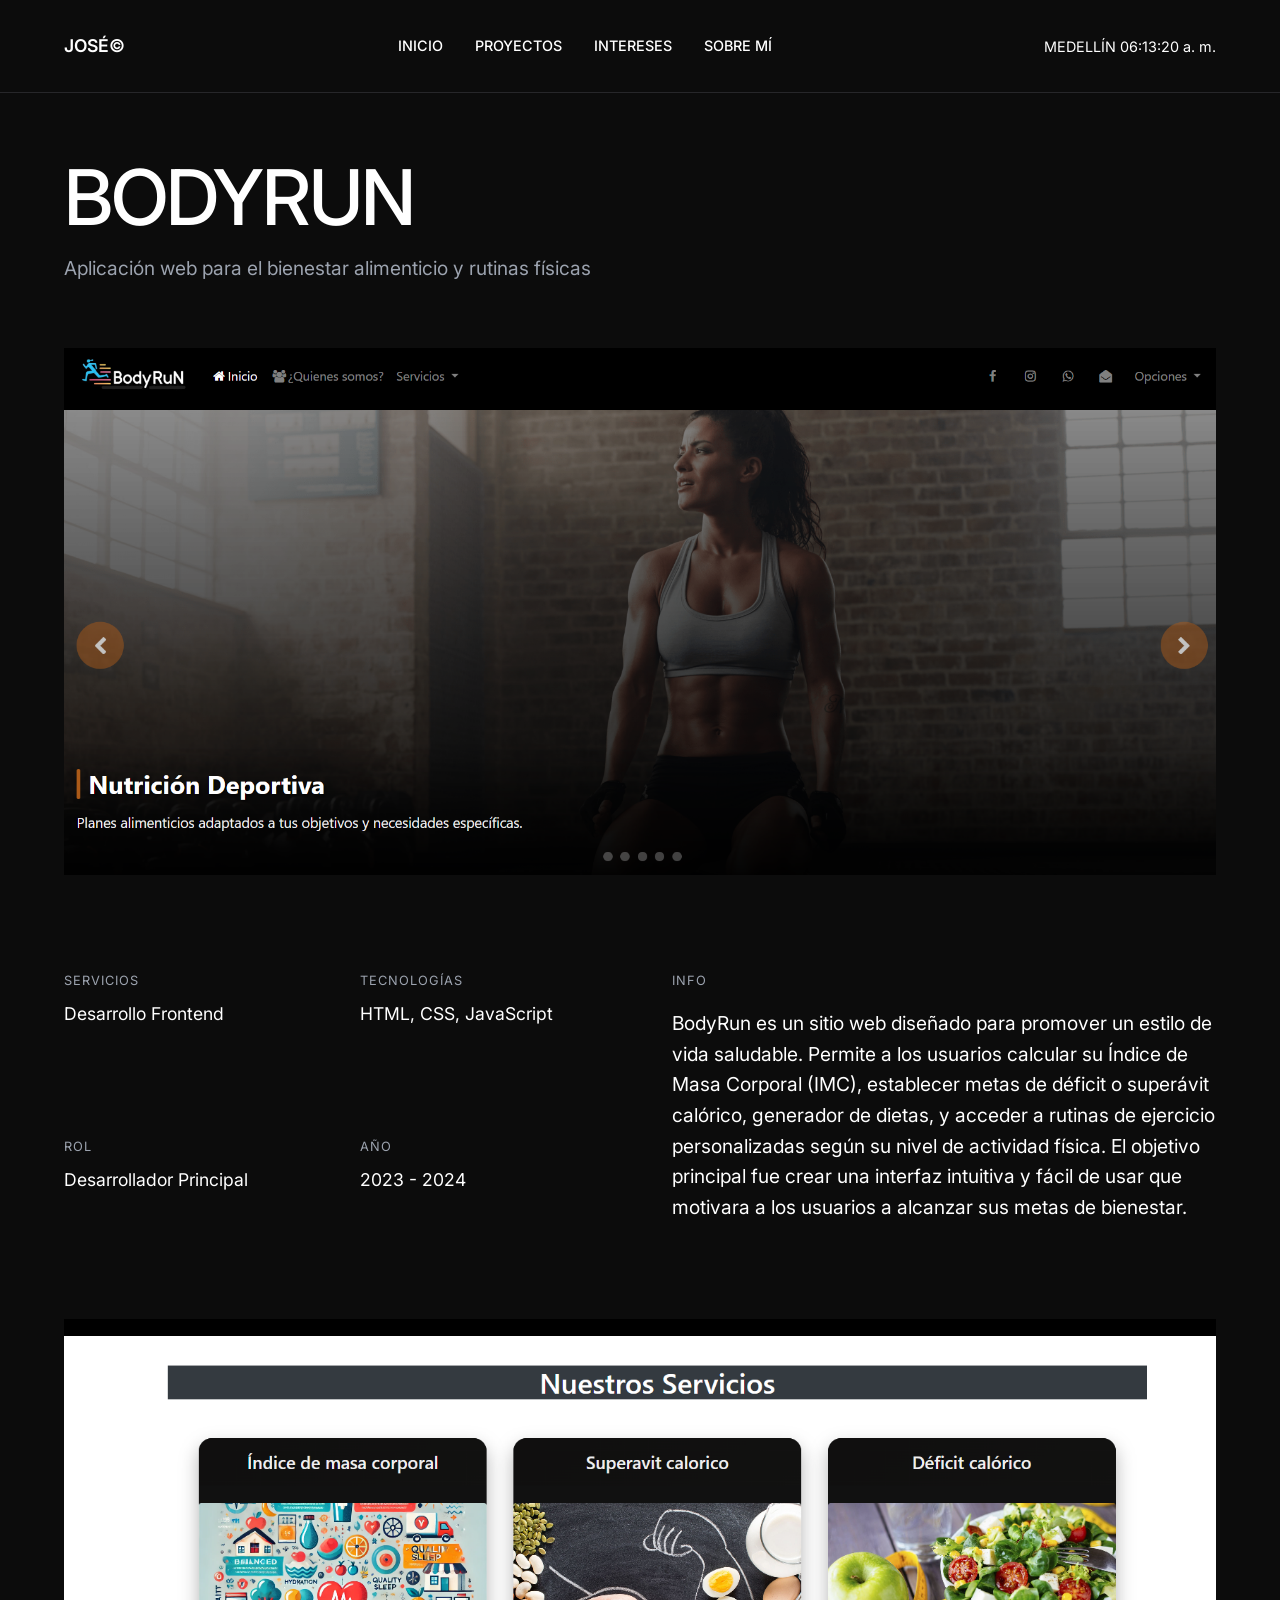
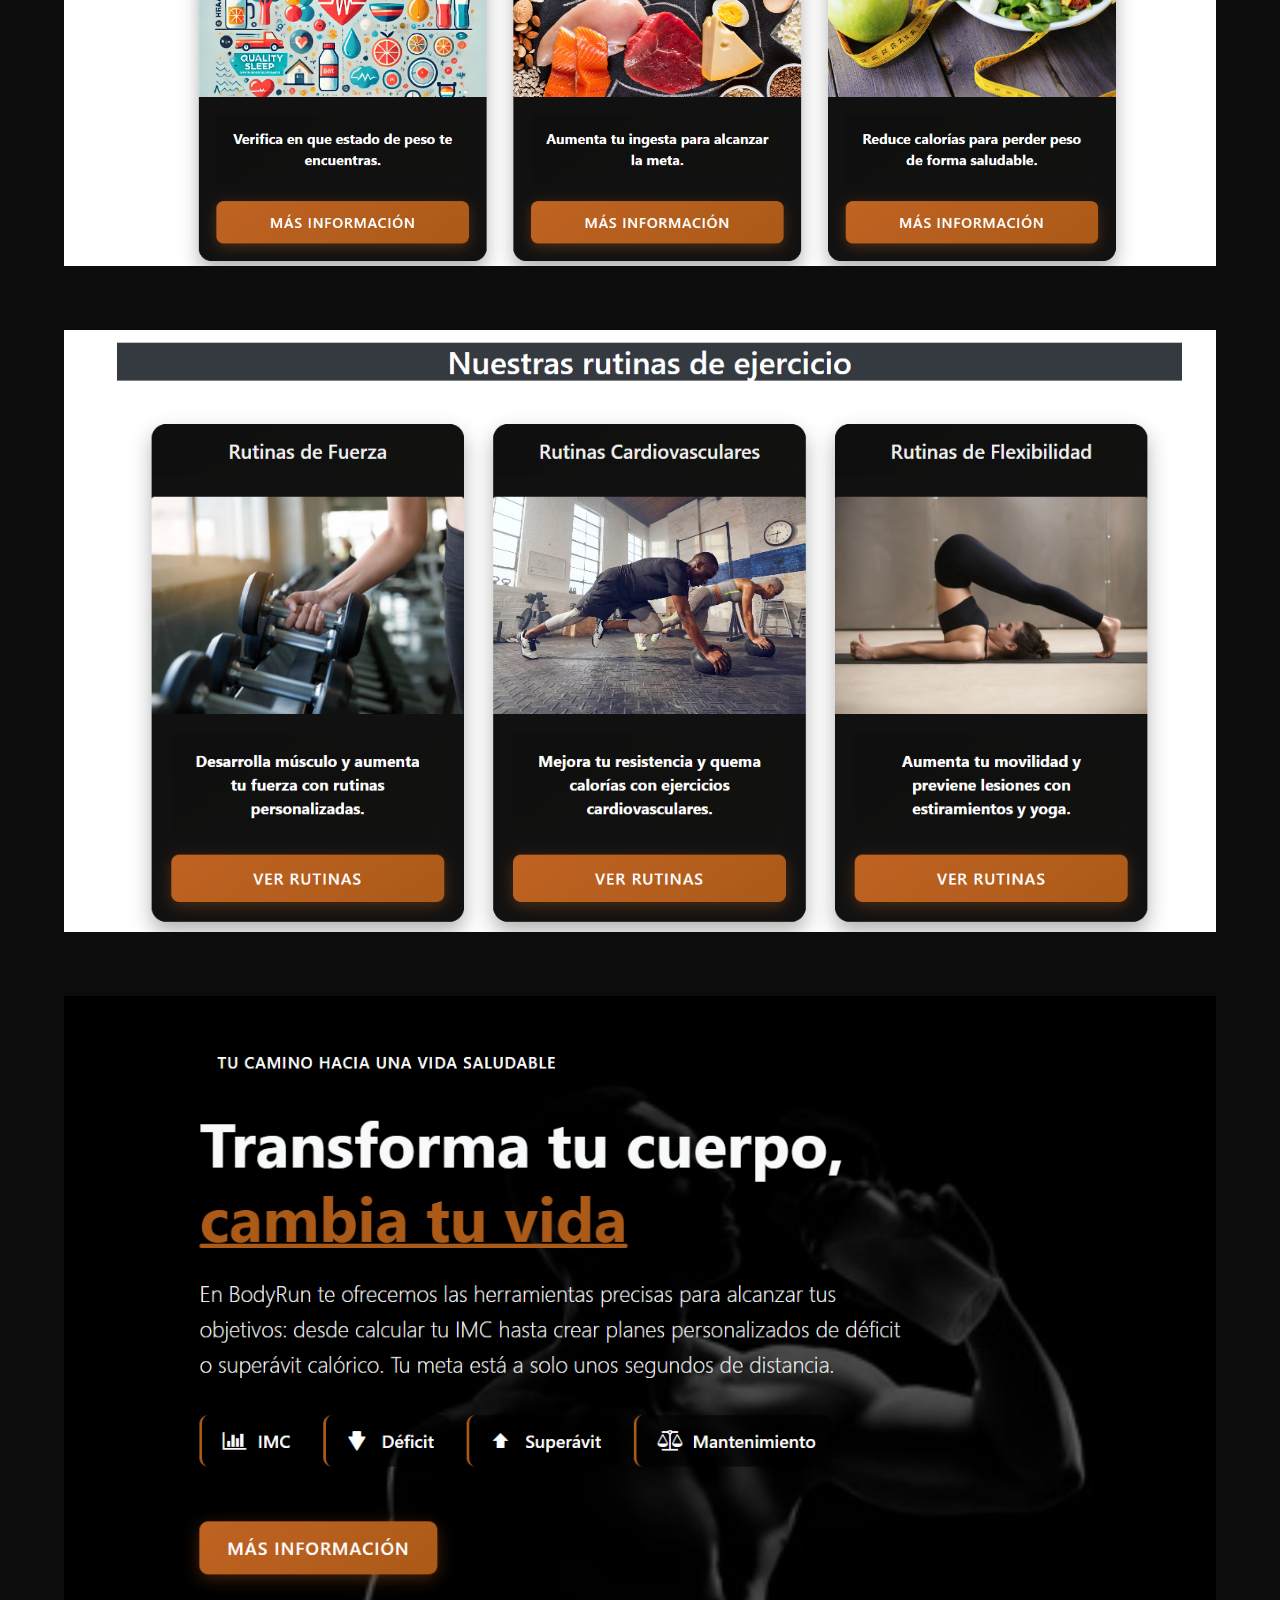
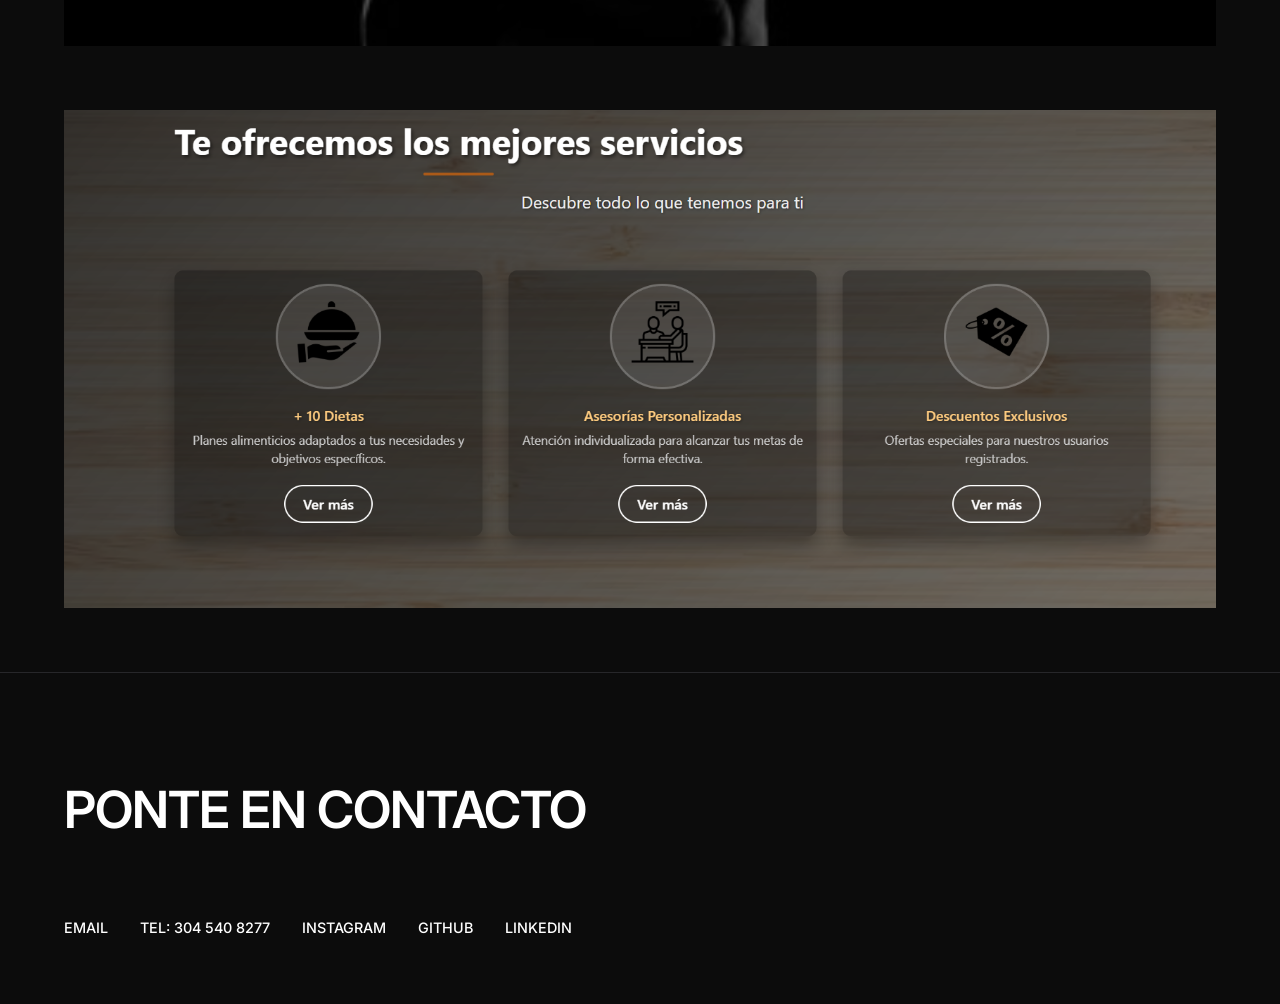
==== bodyrun.html @ 262fb6e4 "Add files via upload" ====
<!DOCTYPE html>
<html lang="es">

<head>
    <meta charset="UTF-8">
    <meta name="viewport" content="width=device-width, initial-scale=1.0">
    <title>BODYRUN | José Alejandro Ortega</title>
    <meta name="description" content="Detalles del proyecto BodyRun">
    <link rel="stylesheet" href="style.css">
    <link rel="preconnect" href="https://fonts.googleapis.com">
    <link rel="preconnect" href="https://fonts.gstatic.com" crossorigin>
    <link href="https://fonts.googleapis.com/css2?family=Inter:wght@300;400;500;600;700&display=swap" rel="stylesheet">
</head>

<body>

    <!-- Navegación -->
    <nav class="navbar">
        <div class="nav-brand"><a href="index.html" style="color:white; text-decoration:none;">JOSÉ©</a></div>
        <ul class="nav-links">
            <li><a href="index.html#home">INICIO</a></li>
            <li><a href="index.html#works">PROYECTOS</a></li>
            <li><a href="index.html#services">INTERESES</a></li>
            <li><a href="index.html#about">SOBRE MÍ</a></li>
        </ul>
        <div class="nav-time" id="local-time">--:--:--</div>
    </nav>

    <!-- Sección Hero del Proyecto -->
    <section class="project-hero reveal">
        <h1 class="project-title">BODYRUN</h1>
        <p class="project-subtitle">Aplicación web para el bienestar alimenticio y rutinas físicas</p>
        <div class="project-hero-image">
            <img src="img/imagen_BodyRun_Interfaz1.png" alt="BodyRun Interfaz Principal">
        </div>
    </section>

    <!-- Detalles del Proyecto -->
    <section class="project-details reveal">
        <div class="project-meta">
            <div class="meta-item">
                <span class="meta-label">Servicios</span>
                <span class="meta-value">Desarrollo Frontend</span>
            </div>
            <div class="meta-item">
                <span class="meta-label">Tecnologías</span>
                <span class="meta-value">HTML, CSS, JavaScript</span>
            </div>
            <div class="meta-item">
                <span class="meta-label">Rol</span>
                <span class="meta-value">Desarrollador Principal</span>
            </div>
            <div class="meta-item">
                <span class="meta-label">Año</span>
                <span class="meta-value">2023 - 2024</span>
            </div>
        </div>

        <div class="project-info">
            <span class="info-label">INFO</span>
            <p>BodyRun es un sitio web diseñado para promover un estilo de vida saludable. Permite a los usuarios
                calcular su Índice de Masa Corporal (IMC), establecer metas de déficit o superávit calórico, generador
                de dietas, y acceder a rutinas de ejercicio personalizadas según su nivel de actividad física. El
                objetivo principal fue crear una interfaz intuitiva y fácil de usar que motivara a los usuarios a
                alcanzar sus metas de bienestar.</p>
        </div>
    </section>

    <!-- Galería de Interfaces -->
    <section class="project-gallery reveal">
        <div class="gallery-grid">
            <img src="img/imagen_BodyRun_Interfaz2.png" alt="BodyRun Interfaz 2" loading="lazy">
            <img src="img/imagen_BodyRun_Interfaz3.png" alt="BodyRun Interfaz 3" loading="lazy">
            <img src="img/imagen_BodyRun_Interfaz4.png" alt="BodyRun Interfaz 4" loading="lazy">
            <img src="img/imagen_BodyRun_Interfaz5.png" alt="BodyRun Interfaz 5" loading="lazy">
        </div>
    </section>

    <footer class="footer reveal">
        <h2 class="footer-title">PONTE EN CONTACTO</h2>
        <ul class="footer-links">
            <li><a href="mailto:josealejandro16102005@gmail.com">EMAIL</a></li>
            <li><a href="tel:+573045408277">TEL: 304 540 8277</a></li>
            <li><a href="https://instagram.com/jsa___01" target="_blank">INSTAGRAM</a></li>
            <li><a href="https://github.com/" target="_blank">GITHUB</a></li>
            <li><a href="https://linkedin.com/" target="_blank">LINKEDIN</a></li>
        </ul>
    </footer>

    <script src="script.js"></script>
</body>

</html>
---- style.css ----
:root {
    --bg-color: #0c0c0c;
    --text-main: #ffffff;
    --text-muted: #9ca3af;
    --border-color: #27272a;
    --card-bg: #111111;
    --font-main: 'Inter', sans-serif;
}

* {
    margin: 0;
    padding: 0;
    box-sizing: border-box;
}

html {
    scroll-behavior: smooth;
    background-color: var(--bg-color);
    color: var(--text-main);
    font-family: var(--font-main);
}

body {
    overflow-x: hidden;
    line-height: 1.6;
}

/* Preloader */
.preloader {
    position: fixed;
    top: 0; left: 0; width: 100%; height: 100%;
    background: var(--bg-color);
    display: flex;
    justify-content: center;
    align-items: center;
    z-index: 9999;
    transition: opacity 0.5s ease;
}
.loader {
    font-size: 2rem;
    font-weight: 600;
    letter-spacing: 2px;
    animation: pulse 1.5s infinite;
}
@keyframes pulse {
    0%, 100% { opacity: 1; }
    50% { opacity: 0.5; }
}
.preloader.hidden {
    opacity: 0;
    pointer-events: none;
}

/* Navbar */
.navbar {
    display: flex;
    justify-content: space-between;
    align-items: center;
    padding: 2rem 4rem;
    position: fixed;
    width: 100%;
    top: 0;
    z-index: 100;
    background-color: var(--bg-color);
    border-bottom: 1px solid var(--border-color); /* Línea sutil para separar del contenido */
}
.nav-brand {
    font-weight: 600;
    font-size: 1.1rem;
}
.nav-links {
    list-style: none;
    display: flex;
    gap: 2rem;
}
.nav-links a {
    color: var(--text-main);
    text-decoration: none;
    font-size: 0.9rem;
    font-weight: 500;
    text-transform: uppercase;
    transition: opacity 0.3s;
}
.nav-links a:hover {
    opacity: 0.6;
}
.nav-time {
    font-size: 0.9rem;
}

/* Hero Section */
.hero {
    height: 100vh;
    display: flex;
    justify-content: center;
    align-items: center;
    position: relative;
    /* Para el efecto overlap, el fondo debe ser transparente y el z-index bajo */
    z-index: 0;
}
.hero-content {
    text-align: center;
    position: fixed; /* Se queda fijo mientras hacemos scroll */
    top: 50%;
    left: 50%;
    transform: translate(-50%, -50%);
    width: 100%;
    z-index: 0;
}
.hero-title {
    font-size: 8vw;
    font-weight: 700;
    line-height: 1.1;
    letter-spacing: -2px;
    cursor: default;
    user-select: none; /* No se puede seleccionar */
    -webkit-user-select: none;
    transition: filter 0.1s ease-out, opacity 0.1s ease-out; /* Suavizar el blur */
}
.hero-subtitle {
    margin-top: 1rem;
    font-size: 1rem;
    letter-spacing: 2px;
    color: var(--text-muted);
    user-select: none; /* No se puede seleccionar */
    -webkit-user-select: none;
    transition: filter 0.1s ease-out, opacity 0.1s ease-out;
}

/* Mouse Trail Images */
#trail-container {
    position: fixed;
    top: 0;
    left: 0;
    width: 100%;
    height: 100%;
    pointer-events: none;
    z-index: 1;
}
.trail-img {
    position: absolute;
    width: 250px;
    height: 300px;
    object-fit: cover;
    transform: translate(-50%, -50%);
    opacity: 0;
    /* Las transiciones ahora se controlan desde script.js para que la entrada y salida tengan velocidades diferentes */
}

/* General Section */
.section {
    padding: 6rem 4rem;
    background-color: var(--bg-color); /* Fondo sólido para tapar el hero */
    position: relative;
    z-index: 2; /* Sobre el hero fijo */
}
.section-header {
    display: flex;
    justify-content: space-between;
    align-items: center;
    margin-bottom: 4rem;
    border-bottom: 1px solid var(--border-color);
    padding-bottom: 1rem;
}
.section-header h2 {
    font-size: 3rem;
    font-weight: 600;
    letter-spacing: -1px;
}
.see-all {
    color: var(--text-main);
    text-decoration: none;
    font-size: 0.9rem;
    border-bottom: 1px solid var(--text-main);
    padding-bottom: 2px;
}

/* Works Grid */
.works-grid {
    display: grid;
    grid-template-columns: repeat(auto-fit, minmax(400px, 1fr));
    gap: 3rem;
}
.work-card {
    cursor: pointer;
    text-decoration: none;
    color: inherit;
    display: block;
}
.work-image {
    width: 100%;
    height: 600px;
    overflow: hidden;
    margin-bottom: 1.5rem;
    background-color: var(--card-bg);
}
.work-image img {
    width: 100%;
    height: 100%;
    object-fit: cover;
    transition: transform 0.6s ease;
}
.work-card:hover .work-image img {
    transform: scale(1.05);
}
.work-info h3 {
    font-size: 1.5rem;
    font-weight: 600;
    margin-bottom: 0.5rem;
}
.work-info p {
    color: var(--text-muted);
    font-size: 1rem;
}

/* Services Grid */
.services-grid {
    display: grid;
    grid-template-columns: repeat(3, 1fr);
    gap: 2px;
    background-color: var(--border-color);
    border: 1px solid var(--border-color);
}
.service-card {
    position: relative;
    height: 600px;
    background-color: var(--card-bg);
    overflow: hidden;
    cursor: pointer;
}
.service-bg {
    position: absolute;
    top: 0; left: 0; width: 100%; height: 100%;
    object-fit: cover;
    opacity: 0.4;
    transition: opacity 0.5s ease, transform 0.5s ease;
}
.service-placeholder {
    position: absolute;
    top: 0; left: 0; width: 100%; height: 100%;
    background-color: #1a1a1a;
}
.service-card:hover .service-bg {
    opacity: 0.1;
    transform: scale(1.05);
}
.service-content {
    position: relative;
    z-index: 2;
    padding: 3rem;
    height: 100%;
    display: flex;
    flex-direction: column;
}
.service-header {
    display: flex;
    justify-content: space-between;
    align-items: center;
}
.service-header h3 {
    font-size: 1.5rem;
    font-weight: 500;
}
.icon {
    font-size: 1.5rem;
    font-weight: 300;
    transition: transform 0.3s ease;
}
.service-desc {
    margin-top: auto;
    font-size: 1.1rem;
    line-height: 1.5;
    opacity: 0;
    transform: translateY(20px);
    transition: opacity 0.4s ease, transform 0.4s ease;
}
.service-card:hover .service-desc {
    opacity: 1;
    transform: translateY(0);
}
.service-card:hover .icon {
    transform: rotate(45deg);
}

/* About Section */
.about-grid {
    display: grid;
    grid-template-columns: 2fr 1fr;
    gap: 4rem;
}
.about-title {
    font-size: 3rem;
    font-weight: 600;
    margin-bottom: 4rem;
}
.about-row {
    display: flex;
    margin-bottom: 3rem;
    border-top: 1px solid var(--border-color);
    padding-top: 1.5rem;
}
.about-label {
    flex: 0 0 200px;
    color: var(--text-muted);
    font-size: 0.9rem;
    text-transform: uppercase;
}
.about-desc {
    flex: 1;
    font-size: 1.2rem;
    max-width: 600px;
}
.about-image {
    display: flex;
    justify-content: flex-end;
    align-items: flex-start;
}
.about-image img {
    width: 100%;
    max-width: 400px;
    height: auto;
    filter: grayscale(100%);
    object-fit: cover;
}

/* Footer / Get in Touch */
.footer {
    padding: 6rem 4rem 4rem 4rem;
    background-color: var(--bg-color);
    position: relative;
    z-index: 2;
    border-top: 1px solid var(--border-color);
}
.footer-title {
    font-size: 4vw;
    font-weight: 600;
    margin-bottom: 4rem;
    letter-spacing: -1px;
}
.footer-links {
    display: flex;
    gap: 2rem;
    list-style: none;
}
.footer-links a {
    color: var(--text-main);
    text-decoration: none;
    font-size: 0.9rem;
    font-weight: 500;
    text-transform: uppercase;
    transition: opacity 0.3s;
}
.footer-links a:hover {
    opacity: 0.6;
}

/* Animaciones Scroll Reveal */
.reveal {
    opacity: 0;
    transform: translateY(40px);
    transition: opacity 0.8s cubic-bezier(0.5, 0, 0, 1), transform 0.8s cubic-bezier(0.5, 0, 0, 1);
}
.reveal.visible {
    opacity: 1;
    transform: translateY(0);
}

/* --- Project Detail Pages --- */
.project-hero {
    padding: 10rem 4rem 2rem 4rem;
    background-color: var(--bg-color);
    position: relative;
    z-index: 2;
}
.project-title {
    font-size: 6vw;
    font-weight: 500;
    margin-bottom: 1rem;
    line-height: 1;
    letter-spacing: -2px;
}
.project-subtitle {
    color: var(--text-muted);
    font-size: 1.2rem;
    margin-bottom: 4rem;
}
.project-hero-image {
    width: 100%;
    background: var(--bg-color);
}
.project-hero-image img {
    width: 100%;
    height: auto;
    display: block;
}
.project-details {
    padding: 4rem;
    display: grid;
    grid-template-columns: 1fr 1fr;
    gap: 4rem;
    background-color: var(--bg-color);
    position: relative;
    z-index: 2;
}
.project-meta {
    display: grid;
    grid-template-columns: 1fr 1fr;
    gap: 3rem;
}
.meta-item .meta-label {
    display: block;
    color: var(--text-muted);
    font-size: 0.8rem;
    text-transform: uppercase;
    margin-bottom: 0.5rem;
    letter-spacing: 1px;
}
.meta-item .meta-value {
    font-size: 1.1rem;
    font-weight: 400;
}
.project-info .info-label {
    display: block;
    color: var(--text-muted);
    font-size: 0.8rem;
    text-transform: uppercase;
    margin-bottom: 1rem;
    letter-spacing: 1px;
}
.project-info p {
    font-size: 1.2rem;
    line-height: 1.6;
    margin-bottom: 2rem;
}
.project-link {
    color: var(--text-main);
    text-decoration: none;
    border-bottom: 1px solid var(--text-main);
    padding-bottom: 2px;
    font-size: 1rem;
}

/* Responsive */
@media (max-width: 1024px) {
    .works-grid {
        grid-template-columns: 1fr;
    }
    .services-grid {
        grid-template-columns: 1fr;
    }
    .about-grid {
        grid-template-columns: 1fr;
    }
    .about-row {
        flex-direction: column;
    }
    .about-label {
        margin-bottom: 1rem;
    }
}

@media (max-width: 768px) {
    .navbar {
        padding: 1.5rem 2rem;
        flex-wrap: wrap;
    }
    .nav-links {
        display: none; /* Can be changed to a hamburger menu later */
    }
    .hero-title {
        font-size: 12vw;
    }
    .section {
        padding: 4rem 2rem;
    }
    .work-image {
        height: 400px;
    }
    .project-details {
        grid-template-columns: 1fr;
    }
}

/* Galería de imágenes del proyecto */
.project-gallery {
    padding: 0 4rem 4rem 4rem;
    background-color: var(--bg-color);
    position: relative;
    z-index: 2;
}
.gallery-grid {
    display: flex;
    flex-direction: column;
    gap: 4rem;
}
.gallery-grid img {
    width: 100%;
    height: auto;
    display: block;
}
@media (max-width: 768px) {
    /* No se requiere cambio para mobile ya que es columna por defecto */
}
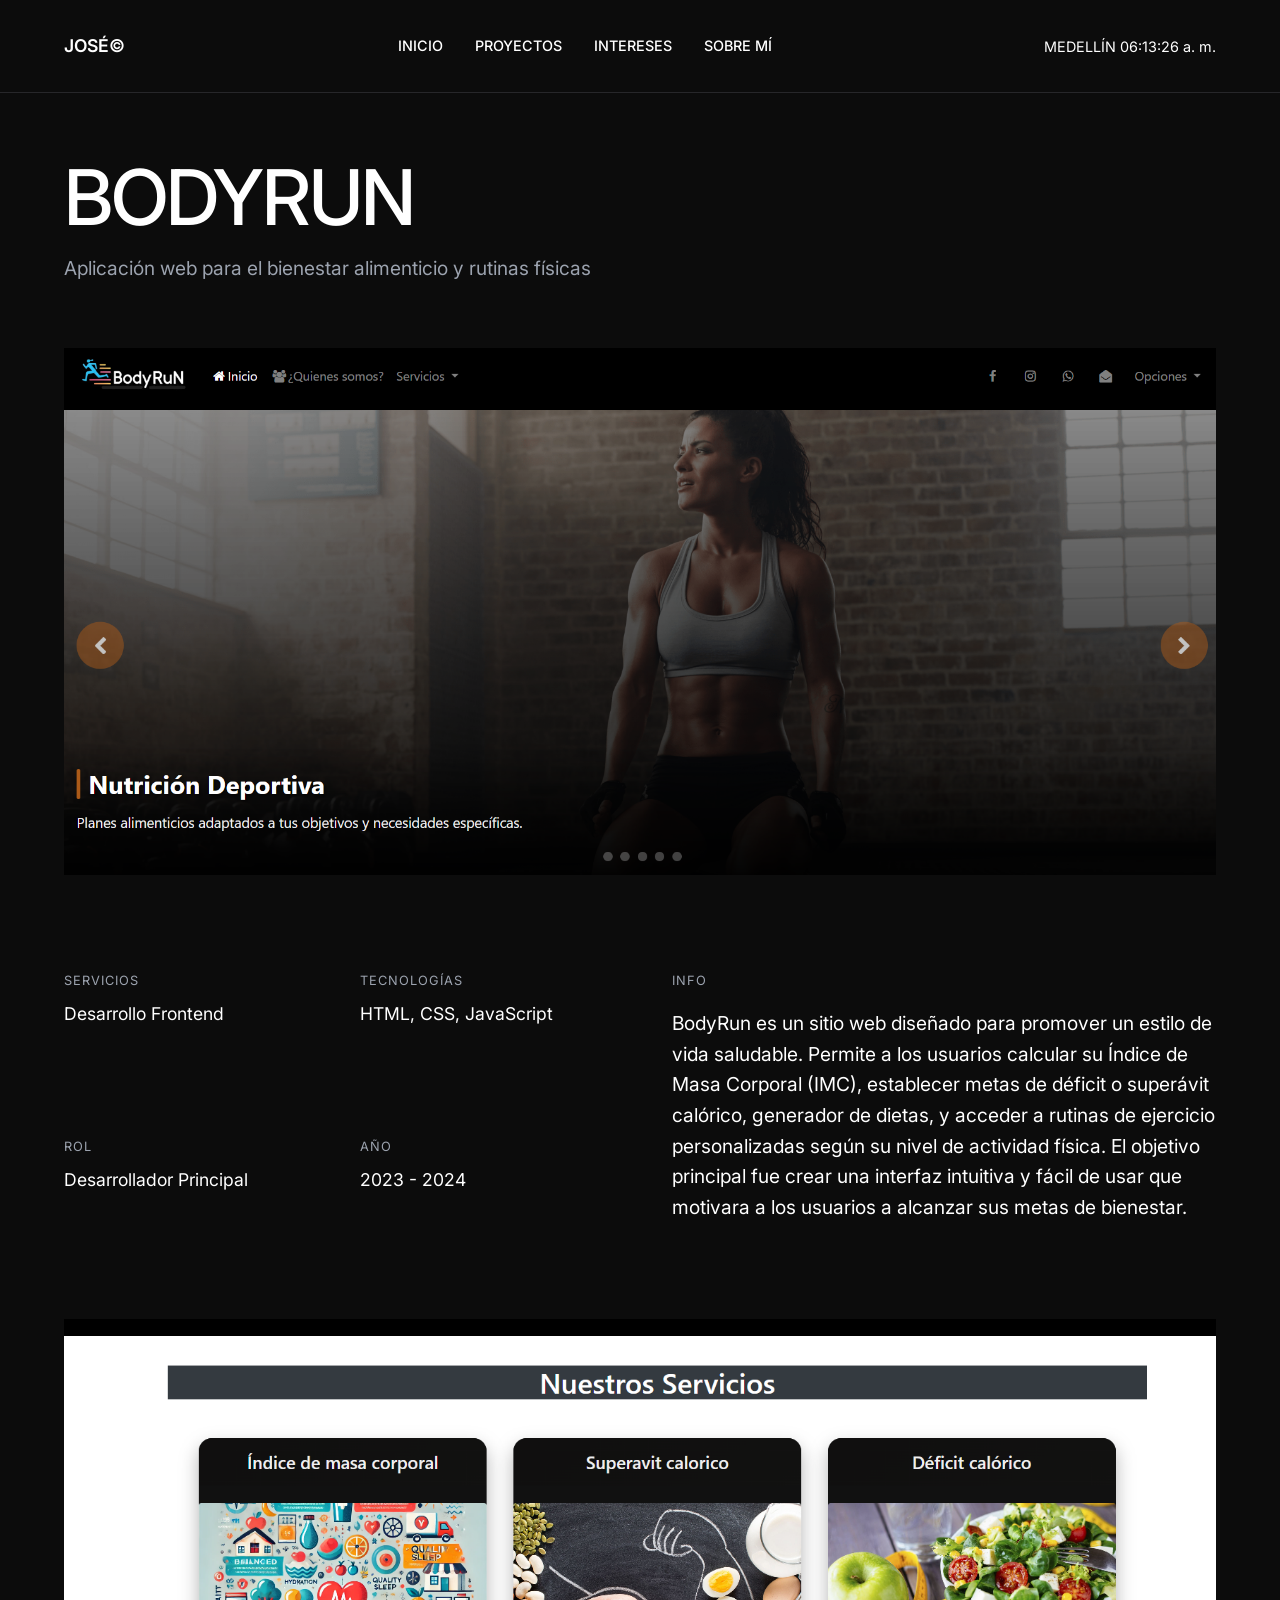
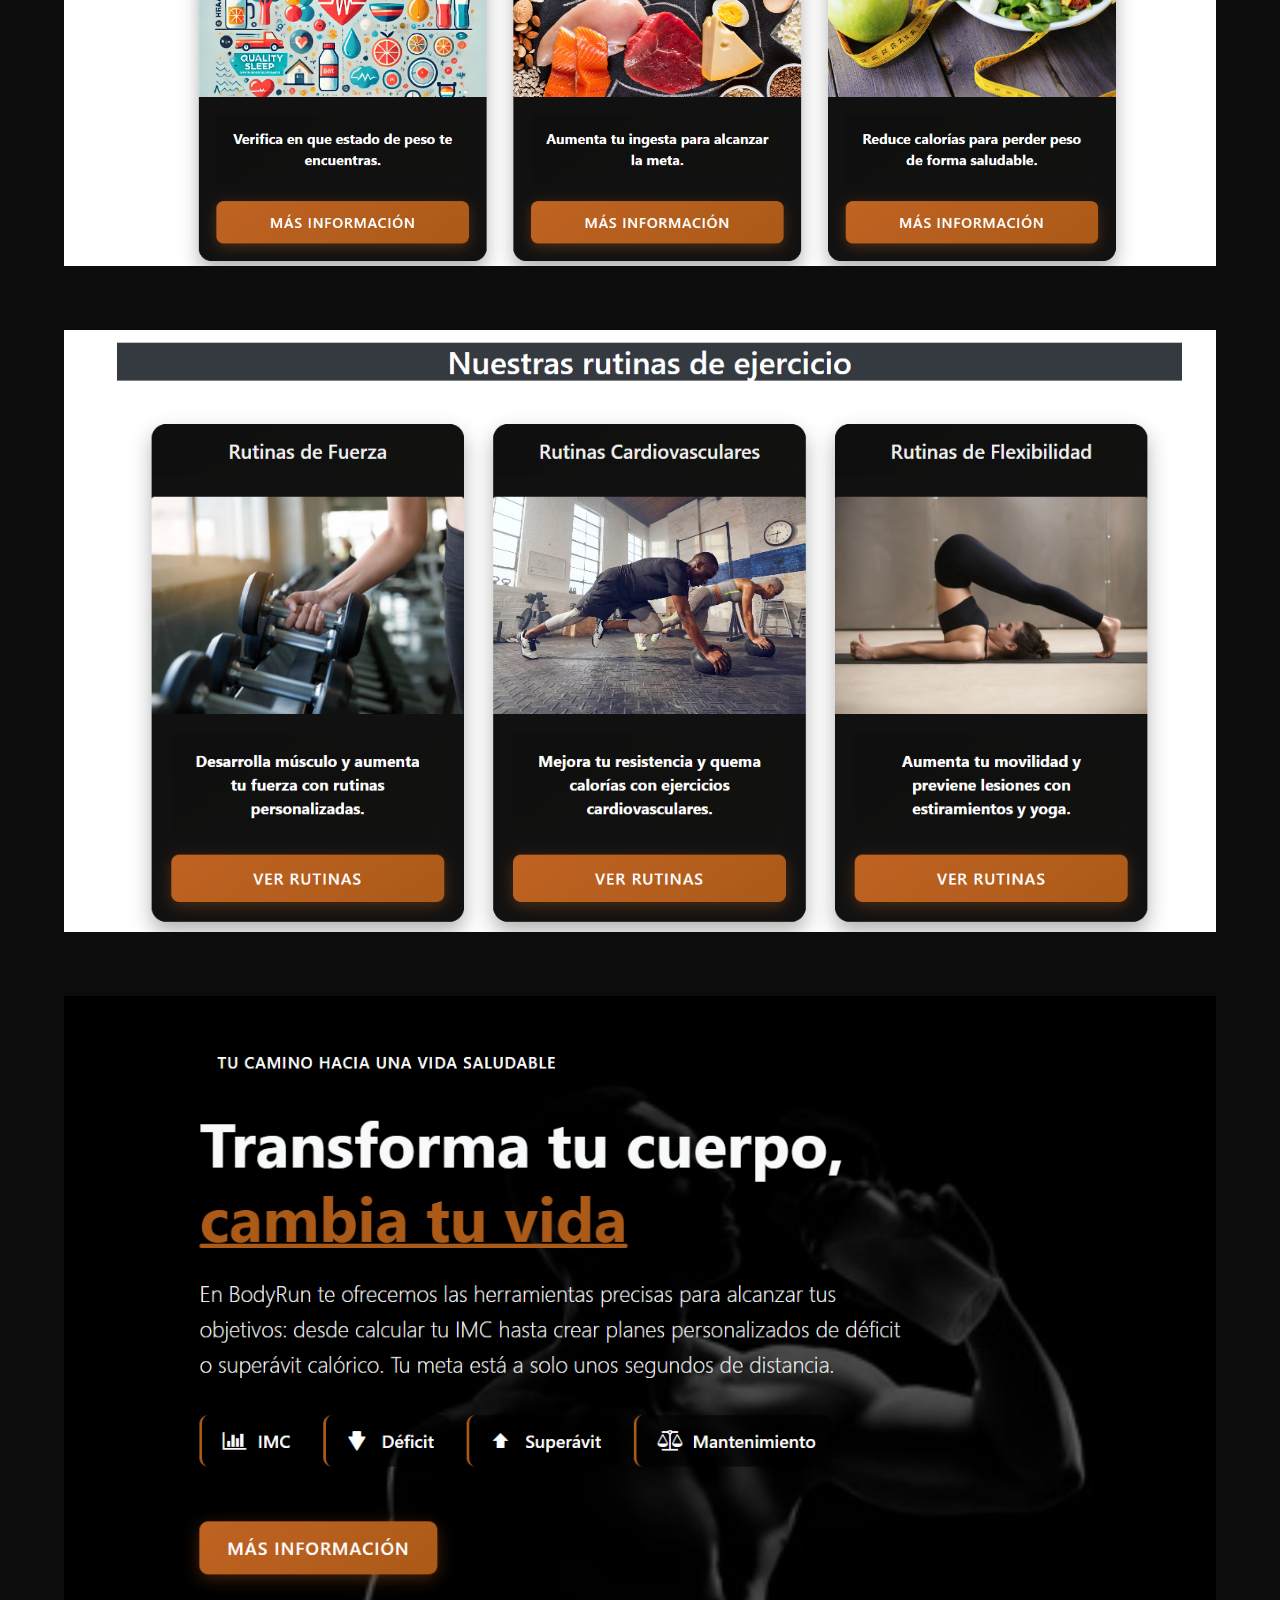
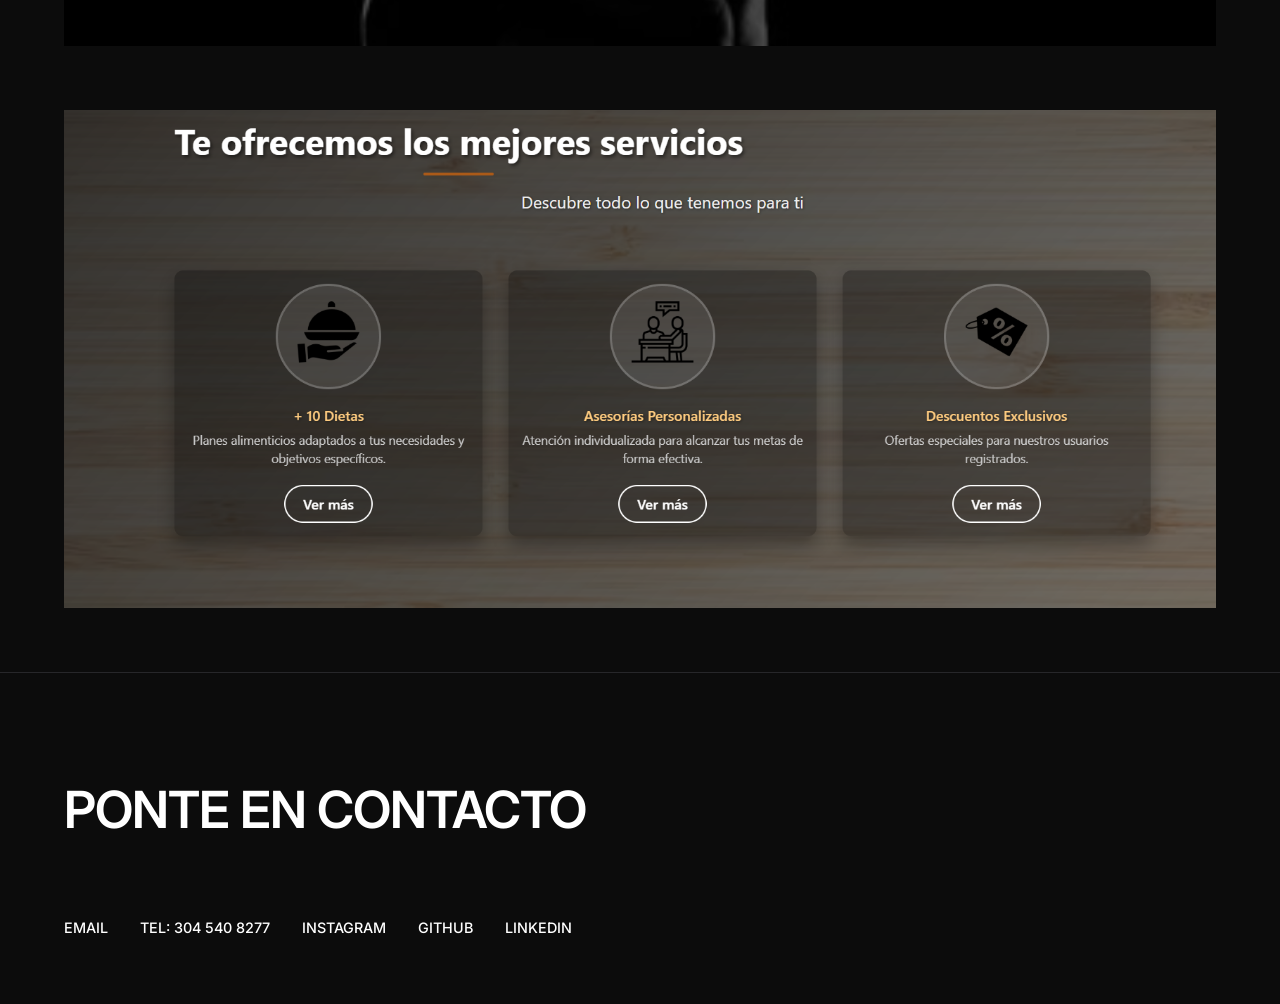
==== commit 069db99b: "Clean up HTML by removing comment sections Removed commented sections for navigation, hero section, " ====
--- a/bodyrun.html
+++ b/bodyrun.html
@@ -14,7 +14,7 @@
 
 <body>
 
-    <!-- Navegación -->
+  
     <nav class="navbar">
         <div class="nav-brand"><a href="index.html" style="color:white; text-decoration:none;">JOSÉ©</a></div>
         <ul class="nav-links">
@@ -26,7 +26,7 @@
         <div class="nav-time" id="local-time">--:--:--</div>
     </nav>
 
-    <!-- Sección Hero del Proyecto -->
+   
     <section class="project-hero reveal">
         <h1 class="project-title">BODYRUN</h1>
         <p class="project-subtitle">Aplicación web para el bienestar alimenticio y rutinas físicas</p>
@@ -35,7 +35,7 @@
         </div>
     </section>
 
-    <!-- Detalles del Proyecto -->
+    
     <section class="project-details reveal">
         <div class="project-meta">
             <div class="meta-item">
@@ -66,7 +66,7 @@
         </div>
     </section>
 
-    <!-- Galería de Interfaces -->
+   
     <section class="project-gallery reveal">
         <div class="gallery-grid">
             <img src="img/imagen_BodyRun_Interfaz2.png" alt="BodyRun Interfaz 2" loading="lazy">
@@ -90,4 +90,4 @@
     <script src="script.js"></script>
 </body>
 
-</html>+</html>
